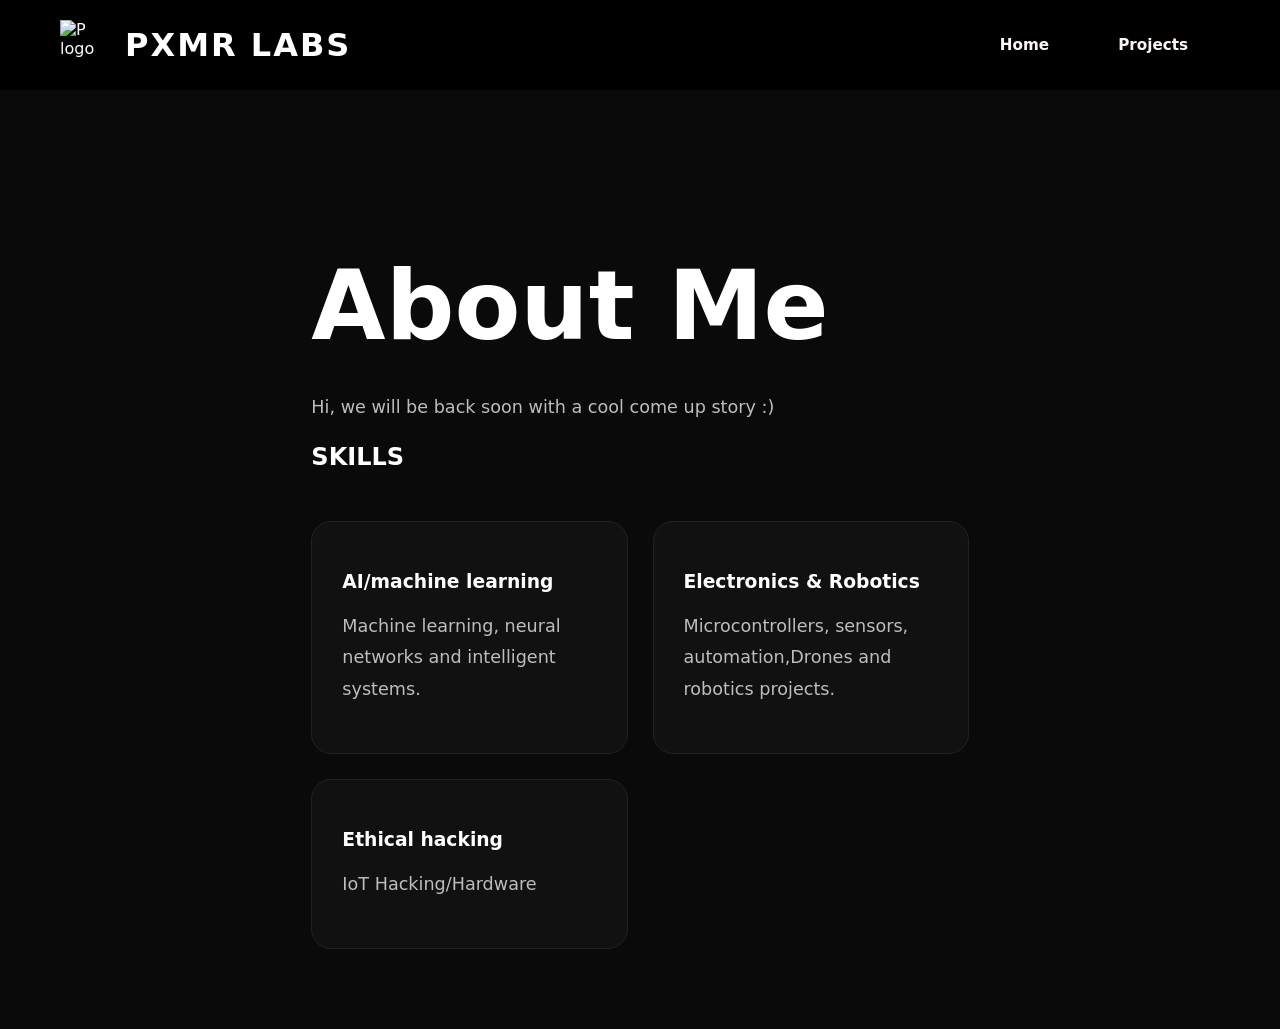
==== about.html @ 4d5a5ebb "Add files via upload" ====
<!DOCTYPE html>
<html lang="en">

<head>
    <meta charset="UTF-8">
    <meta name="viewport" content="width=device-width, initial-scale=1.0">
    <title>About | PXMR Labs</title>

    <link rel="stylesheet" href="styles.css">
</head>

<body>
      <div class="portfolio-root">
    <nav class="navbar">
      <div class="logo-container">
      <img src="p.png" alt="P logo" class="nav-logo">
      <p><span>PXMR LABS</span></p>
  </div>

      <div class="nav-links">
        <a href="index.html" class="nav-about">Home</a>
        <a href="projetcs.html" class="nav-about">Projects</a>
      </div>
    </nav>



<section class="page-content">

    <h1>About Me</h1>

    <p>Hi, we will be back soon with a cool come up story  :)
    </p>
    <h2>SKILLS</h2>

    <div class="skills">

        <div class="card">
            <h3>AI/machine learning</h3>
            <p>Machine learning, neural networks and intelligent systems.</p>
        </div>

        <div class="card">
            <h3>Electronics & Robotics</h3>
            <p>Microcontrollers, sensors, automation,Drones and robotics projects.</p>
        </div>

         <div class="card">
            <h3>Ethical hacking</h3>
            <p>IoT Hacking/Hardware</p>
        </div>



    </div>

</section>

</body>
</html>
---- styles.css ----
* { box-sizing: border-box; }
html, body { margin: 0; padding: 0; }

.portfolio-root {
  min-height: 100vh;
  background: #0a0a0a;
  color: #fafafa;
  font-family: 'Inter', system-ui, -apple-system, sans-serif;
  display: flex;
  flex-direction: column;
  perspective: 1200px;
  overflow-x: hidden;
}

.navbar{
    height:90px;
    background:rgb(0, 0, 0);

    display:flex;
    justify-content:space-between;
    align-items:center;

    padding:0 60px;
}

.logo-container{
    display:flex;
    align-items:center;
    gap:15px;
}

.logo-container img{
    width:50px;
    height:50px;
    object-fit:contain;
}

.logo-container span{
    color:rgb(255, 255, 255);
    font-size:2rem;
    font-weight:900;
    letter-spacing:2px;
}
.nav-about {
  display: inline-flex;
  align-items: center;
  gap: 0.5rem;
  padding: 0.9rem 2rem;
  background: #000000;
  color: #fff7f7;
  border-radius: 15px;
  text-decoration: none;
  font-weight: 600;
  font-size: 0.95rem;
  transition: transform 0.2s, box-shadow 0.2s;
}
.nav-about:hover {
  transform: translateY(-2px);
  box-shadow: 0 10px 30px rgba(255,255,255,0.2);
}

.nav-projects {
  display: inline-flex;
  align-items: center;
  gap: 0.5rem;
  padding: 0.9rem 2rem;
  background: #000000;
  color: #ffffff;
  border-radius: 999px;
  text-decoration: none;
  font-weight: 600;
  font-size: 0.95rem;
  transition: transform 0.2s, box-shadow 0.2s;
}
.nav-projects:hover {
  transform: translateY(-2px);
  box-shadow: 0 10px 30px rgba(255,255,255,0.2);
}

.nav-github {
  display: inline-flex;
  align-items: center;
  gap: 0.5rem;
  padding: 0.9rem 2rem;
  background: #fff;
  color: #0a0a0a;
  border-radius: 999px;
  text-decoration: none;
  font-weight: 600;
  font-size: 0.95rem;
  transition: transform 0.2s, box-shadow 0.2s;
}
.nav-github:hover {
  transform: translateY(-2px);
  box-shadow: 0 10px 30px rgba(255,255,255,0.2);
}





.hero {
  flex: 1;
  display: flex;
  flex-direction: column;
  align-items: center;
  justify-content: center;
  text-align:center;
  padding-left:50;
  gap: 2.5rem;
}
.tag{
  display:inline-block;
  
  padding:10px 20px;

  border:1px solid rgba(255,255,255,0.25);
  border-radius:999px;

  background:rgba(255,255,255,0.06);

  color:white;

  font: size 10px;
  letter-spacing:4px;
  text-transform:uppercase;

  backdrop-filter:blur(10px);
}

.hero h1{

    margin-top:40px;
    margin-left:0;
    padding-left:0;


    color:white;

    font-size:11rem;
    font-weight:900;

    line-height:0.9;
    text-transform:uppercase;
    position: relative;
    left: 0;
    margin-left: 0;
    padding-left: 0;
}

/* MOBILE */

@media(max-width:768px){

    .navbar{
        flex-direction:column;
        height:auto;
        padding:20px;
        gap:20px;
    }

    .nav-links{
        flex-wrap:wrap;
        justify-content:center;
        gap:20px;
    }
    .nav-about{
        flex-wrap:wrap;
        justify-content:center;
        gap:20px;

    }
    .nav-projects{
        flex-wrap:wrap;
        justify-content:center;
        gap:20px;

    }
    .nav-{
        flex-wrap:wrap;
        justify-content:center;
        gap:20px;

    }

    .hero{
        padding-left:30px;
        padding-top:60px;
    }

    .hero h1{
        font-size:5rem;
    }

    .tag{
        font-size:12px;
        letter-spacing:2px;
    }

}
.hero-cta {
  display: inline-flex;
  align-items: center;
  gap: 0.5rem;
  padding: 0.9rem 2rem;
  background: #fff;
  color: #0a0a0a;
  border-radius: 999px;
  text-decoration: none;
  font-weight: 600;
  font-size: 0.95rem;
  transition: transform 0.2s, box-shadow 0.2s;
}
.hero-cta:hover {
  transform: translateY(-2px);
  box-shadow: 0 10px 30px rgba(255,255,255,0.2);
}

.contact {
  border-top: 1px solid rgba(255,255,255,0.08);
  padding: 4rem 2rem 3rem;
  text-align: center;
}
.contact h2 {
  font-size: 2rem;
  font-weight: 700;
  margin: 0 0 0.5rem;
  letter-spacing: -0.02em;
}
.contact p {
  color: rgba(255,255,255,0.6);
  margin: 0 0 2rem;
}
.socials {
  display: flex;
  gap: 1rem;
  justify-content: center;
  flex-wrap: wrap;
  margin-bottom: 2rem;
}
.socials a {
  display: inline-flex;
  align-items: center;
  justify-content: center;
  width: 48px;
  height: 48px;
  border-radius: 50%;
  background: rgba(255,255,255,0.05);
  border: 1px solid rgba(255,255,255,0.1);
  color: #fff;
  transition: all 0.25s;
}
.socials a:hover {
  background: #fff;
  color: #0a0a0a;
  transform: translateY(-3px);
}
.socials svg { width: 20px; height: 20px; }
.copy {
  color: rgba(255,255,255,0.4);
  font-size: 0.85rem;
}

@media (max-width: 640px) {
  .portfolio-nav { padding: 1.25rem 1.25rem; }
  .nav-links { gap: 1rem; }
  .logo-3d { width: 180px; height: 180px; }
}

.page-content{
    max-width:1200px;
    margin:auto;

    padding:80px 40px;

    color:white;
}

.page-content h1{
    font-size:clamp(3rem,8vw,6rem);
    margin-bottom:30px;
}

.page-content p{
    font-size:1.1rem;
    line-height:1.8;
    color:#bdbdbd;
}

.skills{
    display:grid;
    grid-template-columns:repeat(auto-fit,minmax(250px,1fr));
    gap:25px;
    margin-top:50px;
}

.card{
    background:#111;
    border:1px solid #222;

    padding:30px;
    border-radius:20px;
}

.project-grid{
    display:grid;
    grid-template-columns:repeat(auto-fit,minmax(300px,1fr));
    gap:25px;
    margin-top:50px;
}

.project-card{
    background:#111;
    border:1px solid #222;

    padding:30px;
    border-radius:20px;

    transition:0.3s;
}

.project-card:hover{
    transform:translateY(-5px);
    border-color:white;
}
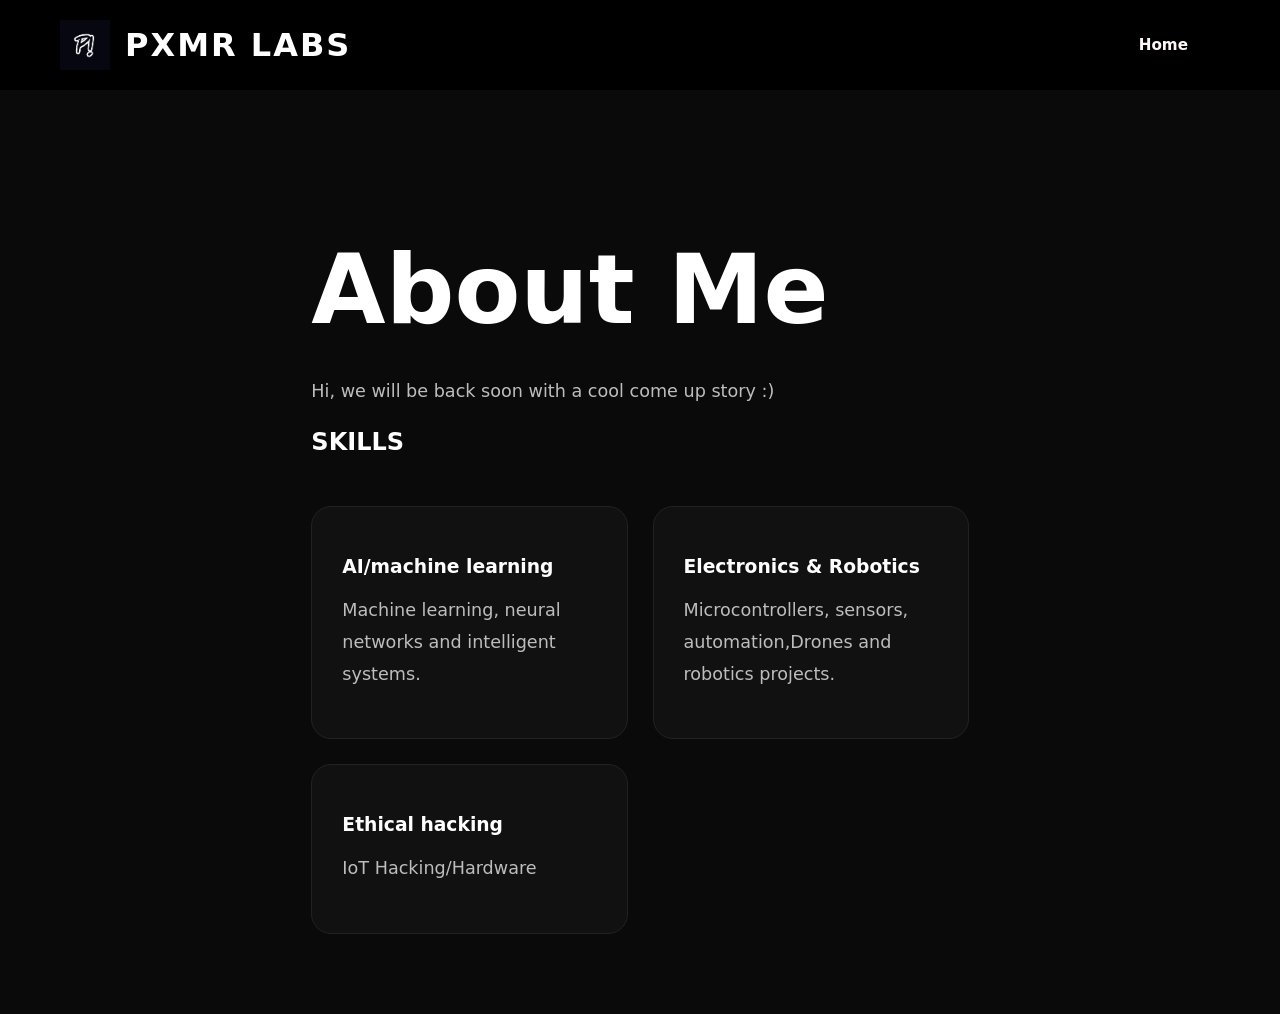
==== commit 549b8107: "Update about.html" ====
--- a/about.html
+++ b/about.html
@@ -1,60 +1,31 @@
 <!DOCTYPE html>
 <html lang="en">
-
 <head>
-    <meta charset="UTF-8">
-    <meta name="viewport" content="width=device-width, initial-scale=1.0">
-    <title>About | PXMR Labs</title>
-
-    <link rel="stylesheet" href="styles.css">
+  <meta charset="UTF-8">
+  <meta name="viewport" content="width=device-width, initial-scale=1.0">
+  <title>About | PXMR Labs</title>
+  <link rel="icon" href="P.png">
+  <link rel="stylesheet" href="styles.css">
 </head>
-
 <body>
-      <div class="portfolio-root">
-    <nav class="navbar">
+  <div class="portfolio-root">
+    <nav class="navbar" aria-label="Primary navigation">
       <div class="logo-container">
-      <img src="p.png" alt="P logo" class="nav-logo">
-      <p><span>PXMR LABS</span></p>
+        <img src="P.png" alt="P logo" class="nav-logo">
+        <p><span>PXMR LABS</span></p>
+      </div>
+      <div class="nav-links"><a href="index.html" class="nav-about">Home</a></div>
+    </nav>
+    <main class="page-content">
+      <h1>About Me</h1>
+      <p>Hi, we will be back soon with a cool come up story  :)</p>
+      <h2>SKILLS</h2>
+      <div class="skills">
+        <div class="card"><h3>AI/machine learning</h3><p>Machine learning, neural networks and intelligent systems.</p></div>
+        <div class="card"><h3>Electronics &amp; Robotics</h3><p>Microcontrollers, sensors, automation,Drones and robotics projects.</p></div>
+        <div class="card"><h3>Ethical hacking</h3><p>IoT Hacking/Hardware</p></div>
+      </div>
+    </main>
   </div>
-
-      <div class="nav-links">
-        <a href="index.html" class="nav-about">Home</a>
-        <a href="projetcs.html" class="nav-about">Projects</a>
-      </div>
-    </nav>
-
-
-
-<section class="page-content">
-
-    <h1>About Me</h1>
-
-    <p>Hi, we will be back soon with a cool come up story  :)
-    </p>
-    <h2>SKILLS</h2>
-
-    <div class="skills">
-
-        <div class="card">
-            <h3>AI/machine learning</h3>
-            <p>Machine learning, neural networks and intelligent systems.</p>
-        </div>
-
-        <div class="card">
-            <h3>Electronics & Robotics</h3>
-            <p>Microcontrollers, sensors, automation,Drones and robotics projects.</p>
-        </div>
-
-         <div class="card">
-            <h3>Ethical hacking</h3>
-            <p>IoT Hacking/Hardware</p>
-        </div>
-
-
-
-    </div>
-
-</section>
-
 </body>
-</html>+</html>
